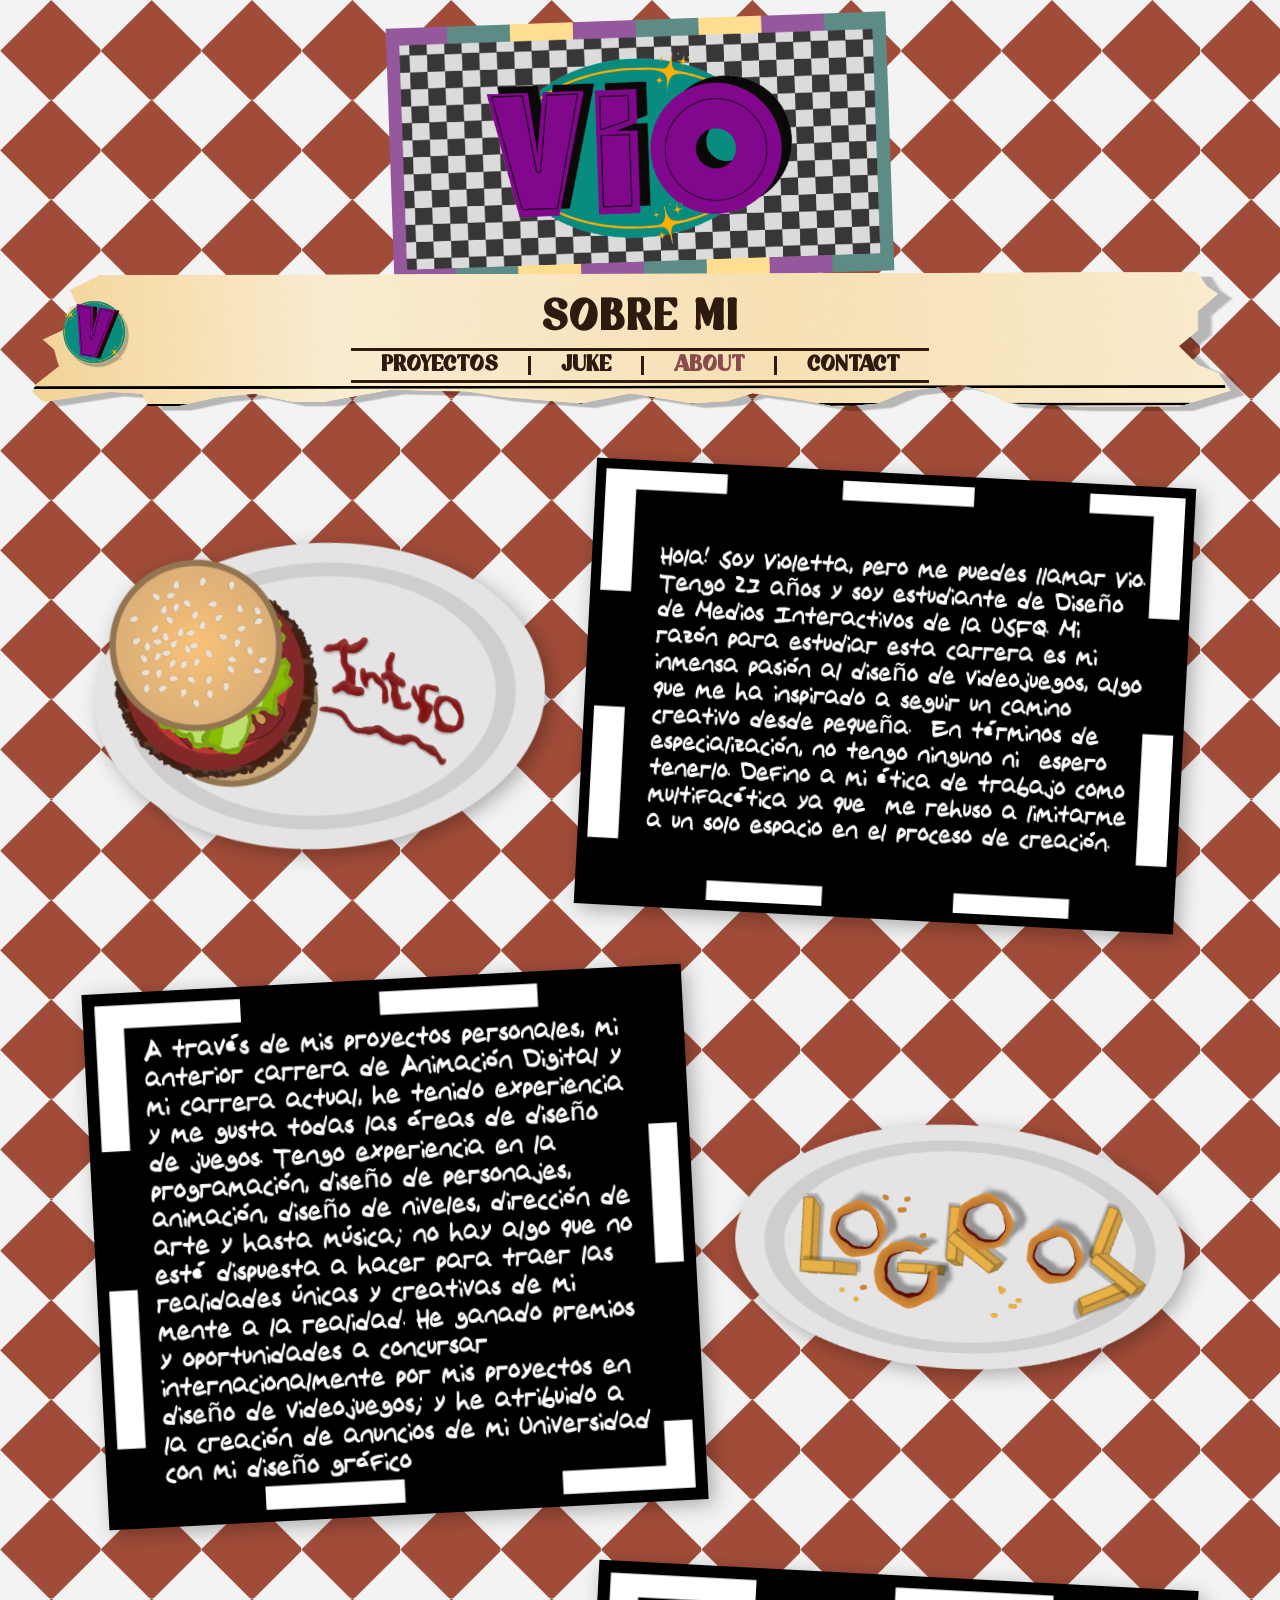
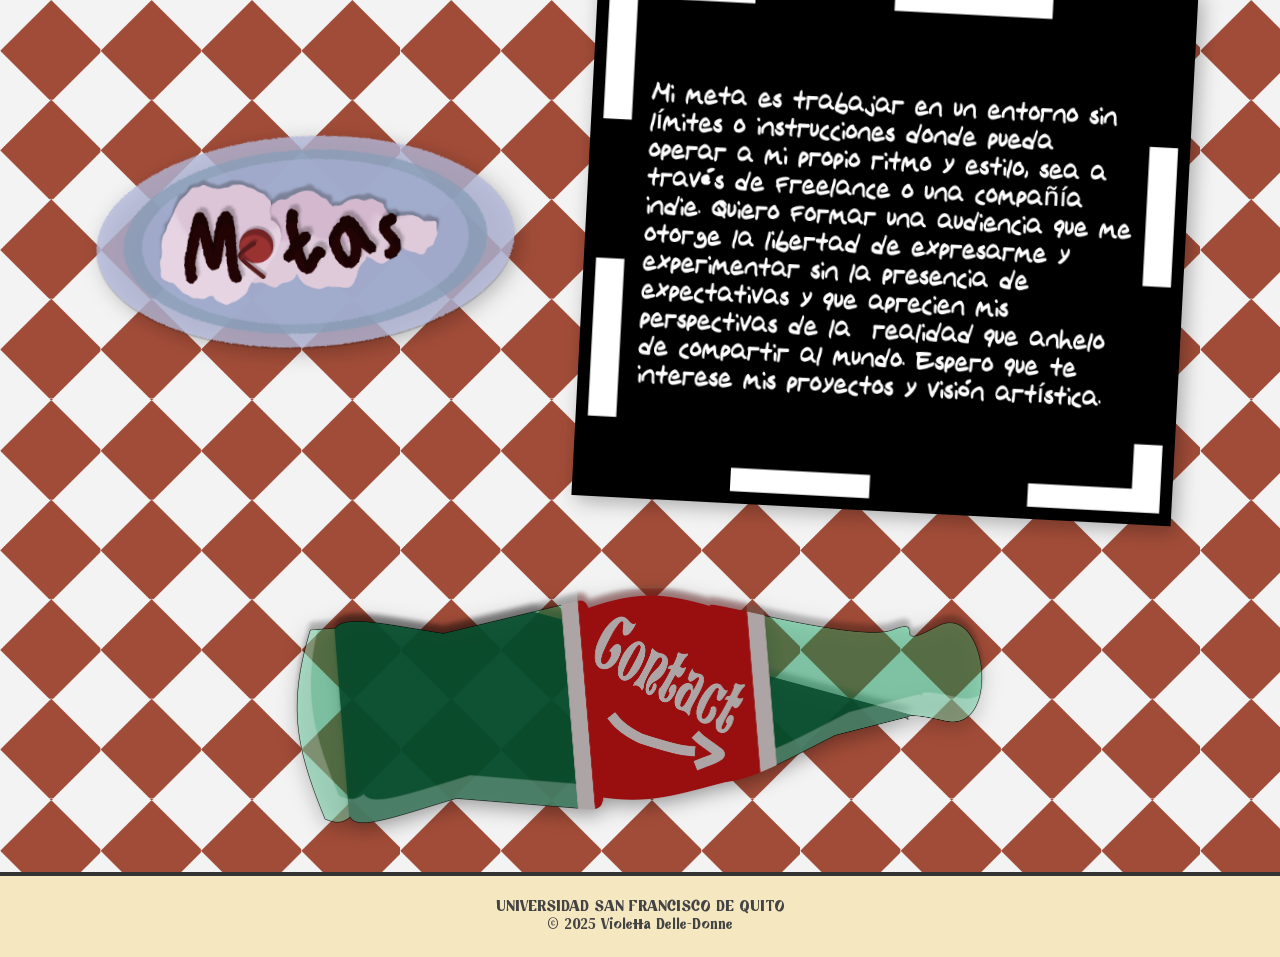
==== about.html @ 3cc7779f "Start" ====
<!DOCTYPE html>
<html lang="es">
<head>
    <meta charset="UTF-8">
    <meta name="viewport" content="width=device-width, initial-scale=1.0">
    <title>Sobre Mí - The Violet Report</title>
    <link rel="icon" href="img/favicon.png" type="image/png">
    <link rel="stylesheet" href="estiloabout.css">
</head>
<body>

    <header class="header-principal">
        <a href="index.html" class="logo-container">
            <img src="img/vio_logo_header.png" alt="Vio">
        </a>
    </header>

    <nav id="navbar-principal">
        <a href="index.html" class="nav-home-logo">
            <img src="img/v_home_button.png" alt="Inicio">
        </a>

        <div class="nav-content">
            <h2>SOBRE MI</h2>
            <ul>
                <li><a href="proyectos.html">PROYECTOS</a></li>
                <li><a href="jukebox.html">JUKE</a></li>
                <li><a href="about.html" class="active">ABOUT</a></li>
                <li><a href="contact.html">CONTACT</a></li>
            </ul>
        </div>
    </nav>

    <main class="about-container">
        
        <div class="about-row">
            <div class="about-img-container rotate-left">
                <img src="img/about_intro_plato.png" alt="Intro Hamburguesa">
            </div>
            <div class="about-text-container rotate-right">
                <img src="img/about_intro_texto.png" alt="Texto Intro">
            </div>
        </div>

        <div class="about-row reverse-layout">
            <div class="about-text-container rotate-left">
                <img src="img/about_logros_texto.png" alt="Texto Logros">
            </div>
            <div class="about-img-container rotate-right">
                <img src="img/about_logros_plato.png" alt="Logros Papas">
            </div>
        </div>

        <div class="about-row">
            <div class="about-img-container rotate-left">
                <img src="img/about_metas_plato.png" alt="Metas Batido">
            </div>
            <div class="about-text-container rotate-right">
                <img src="img/about_metas_texto.png" alt="Texto Metas">
            </div>
        </div>

    </main>

    <div class="bottle-container">
        <a href="contact.html" class="bottle-link">
            <img src="img/botella_contact.png" alt="Ir a Contacto">
        </a>
    </div>

    <footer>
        <p>UNIVERSIDAD SAN FRANCISCO DE QUITO</p>
        <p>&copy; 2025 Violetta Delle-Donne</p>
    </footer> 

</body>
</html>
---- estiloabout.css ----
@font-face {
  font-family: 'VintageTitulo';
  src: url('fonts/RougeVintage.ttf') format('truetype');
  font-style: normal;
  font-display: swap;
}

* {
    box-sizing: border-box;
    margin: 0;
    padding: 0;
}

body {
    font-family: 'VintageTitulo', Arial, sans-serif; 
    color: #333;
    min-height: 100vh;
    background-image: url('img/fondo_ajedrez.png');
    background-repeat: repeat; 
    background-size: 400px auto; 
    background-color: #8b4513; 
}

.header-principal {
    width: 100%;
    height: auto; 
    display: flex;
    justify-content: center;
    align-items: center;
    background: transparent;
    padding-top: 20px;
    padding-bottom: 10px;
}

.logo-container img {
    width: 100%;
    max-width: 500px; 
    height: auto;
    transform: rotate(-2deg); 
    transition: transform 0.3s ease;
}

.logo-container:hover img {
    transform: scale(1.05);
}

#navbar-principal {
    position: sticky;
    top: 0;
    z-index: 1000;
    width: 95%; 
    max-width: 1600px; 
    margin: 0 auto;
    background-image: url('img/nav_fondo.png');
    background-size: 100% 100%;
    background-repeat: no-repeat;
    background-position: center;
    background-color: transparent; 
    display: flex;
    align-items: center;
    justify-content: center;
    padding: 30px 50px; 
    margin-top: -20px; 
}

.nav-home-logo {
    position: absolute;
    left: 2%; 
    top: 15%;
    width: 80px; 
    height: 80px;
    z-index: 1001;
}

.nav-home-logo img {
    width: 100%;
    height: 100%;
    object-fit: contain;
}

.nav-content {
    text-align: center;
    width: 100%;
}

#navbar-principal h2 {
    font-size: 2.5rem; 
    color: #2e1a0f;
    margin-bottom: 10px;
    font-family: 'VintageTitulo', serif;
    text-transform: uppercase;
    letter-spacing: 2px;
}

#navbar-principal ul {
    list-style: none;
    display: inline-flex;
    justify-content: center;
    gap: 0;
    border-top: 3px solid #2e1a0f;
    border-bottom: 3px solid #2e1a0f;
    padding: 5px 0;
}

#navbar-principal ul li {
    border-right: 3px solid #2e1a0f;
}
#navbar-principal ul li:last-child {
    border-right: none;
}

#navbar-principal ul a {
    text-decoration: none;
    color: #2e1a0f;
    font-weight: bold;
    font-size: 1.3rem; 
    padding: 0 30px; 
    text-transform: uppercase;
    font-family: 'VintageTitulo', serif;
}

#navbar-principal ul a:hover, #navbar-principal ul a.active {
    color: #8a4b4b;
}

.about-container {
    width: 95%;
    max-width: 1200px;
    margin: 40px auto;
    display: flex;
    flex-direction: column;
    gap: 60px; 
    padding: 20px;
}

.about-row {
    display: flex;
    justify-content: center;
    align-items: center;
    gap: 40px; 
    width: 100%;
}

.rotate-left img { transform: rotate(-3deg); transition: transform 0.3s ease; }
.rotate-right img { transform: rotate(3deg); transition: transform 0.3s ease; }

.about-row:hover img {
    transform: scale(1.02) rotate(0deg); 
}

.about-img-container img, 
.about-text-container img {
    display: block;
    width: 100%;
    height: auto;
    filter: drop-shadow(5px 5px 10px rgba(0,0,0,0.3));
}

.about-img-container {
    flex: 1;
    max-width: 450px; 
}

.about-text-container {
    flex: 1.2; 
    max-width: 600px; 
}

.bottle-container {
    width: 100%;
    display: flex;
    justify-content: center;
    margin-top: 20px;
    margin-bottom: -40px; 
    position: relative;
    z-index: 10;
}

.bottle-link {
    display: block;
    width: 100%;
    max-width: 700px; 
    transition: transform 0.3s ease;
}

.bottle-link img {
    width: 100%;
    height: auto;
    display: block;
    filter: drop-shadow(0 5px 10px rgba(0,0,0,0.4));
}

.bottle-link:hover {
    transform: rotate(-3deg) scale(1.05); 
}

footer {
    background-color: #f5e8c0;
    color: #444;
    text-align: center;
    padding: 20px;
    margin-top: 80px; 
    border-top: 4px solid #333;
}

footer p {
    margin: 5px 0;
    font-size: 0.9rem;
}

@media (max-width: 768px) {
    
    #navbar-principal { padding: 15px 20px 40px 20px; flex-direction: column; width: 98%; }
    #navbar-principal h2 { font-size: 1.8rem; margin-top: 15px; margin-bottom: 5px; }
    .nav-home-logo { width: 50px; height: 50px; left: 10px; top: 10px; position: absolute; }
    #navbar-principal ul { display: grid; grid-template-columns: 1fr 1fr; gap: 0; width: 100%; margin-top: 0; margin-bottom: 5px; border-top: 2px solid #2e1a0f; border-bottom: 2px solid #2e1a0f; padding: 0; }
    #navbar-principal ul li { border: none; display: flex; justify-content: center; align-items: center; padding: 6px 0; border-bottom: 1px solid #2e1a0f; }
    #navbar-principal ul li:nth-last-child(-n+2) { border-bottom: none; }
    #navbar-principal ul li:nth-child(odd) { border-right: 1px solid #2e1a0f; }
    #navbar-principal ul a { font-size: 1rem; padding: 0; }

    .about-container {
        gap: 40px;
    }

    .about-row {
        flex-direction: column; 
        text-align: center;
        gap: 20px;
    }

    .about-row.reverse-layout {
        flex-direction: column-reverse; 
    }

    .about-img-container {
        max-width: 250px; 
    }
    
    .about-text-container {
        max-width: 100%; 
    }

    .bottle-link {
        width: 80%; 
        max-width: 350px;
    }
}
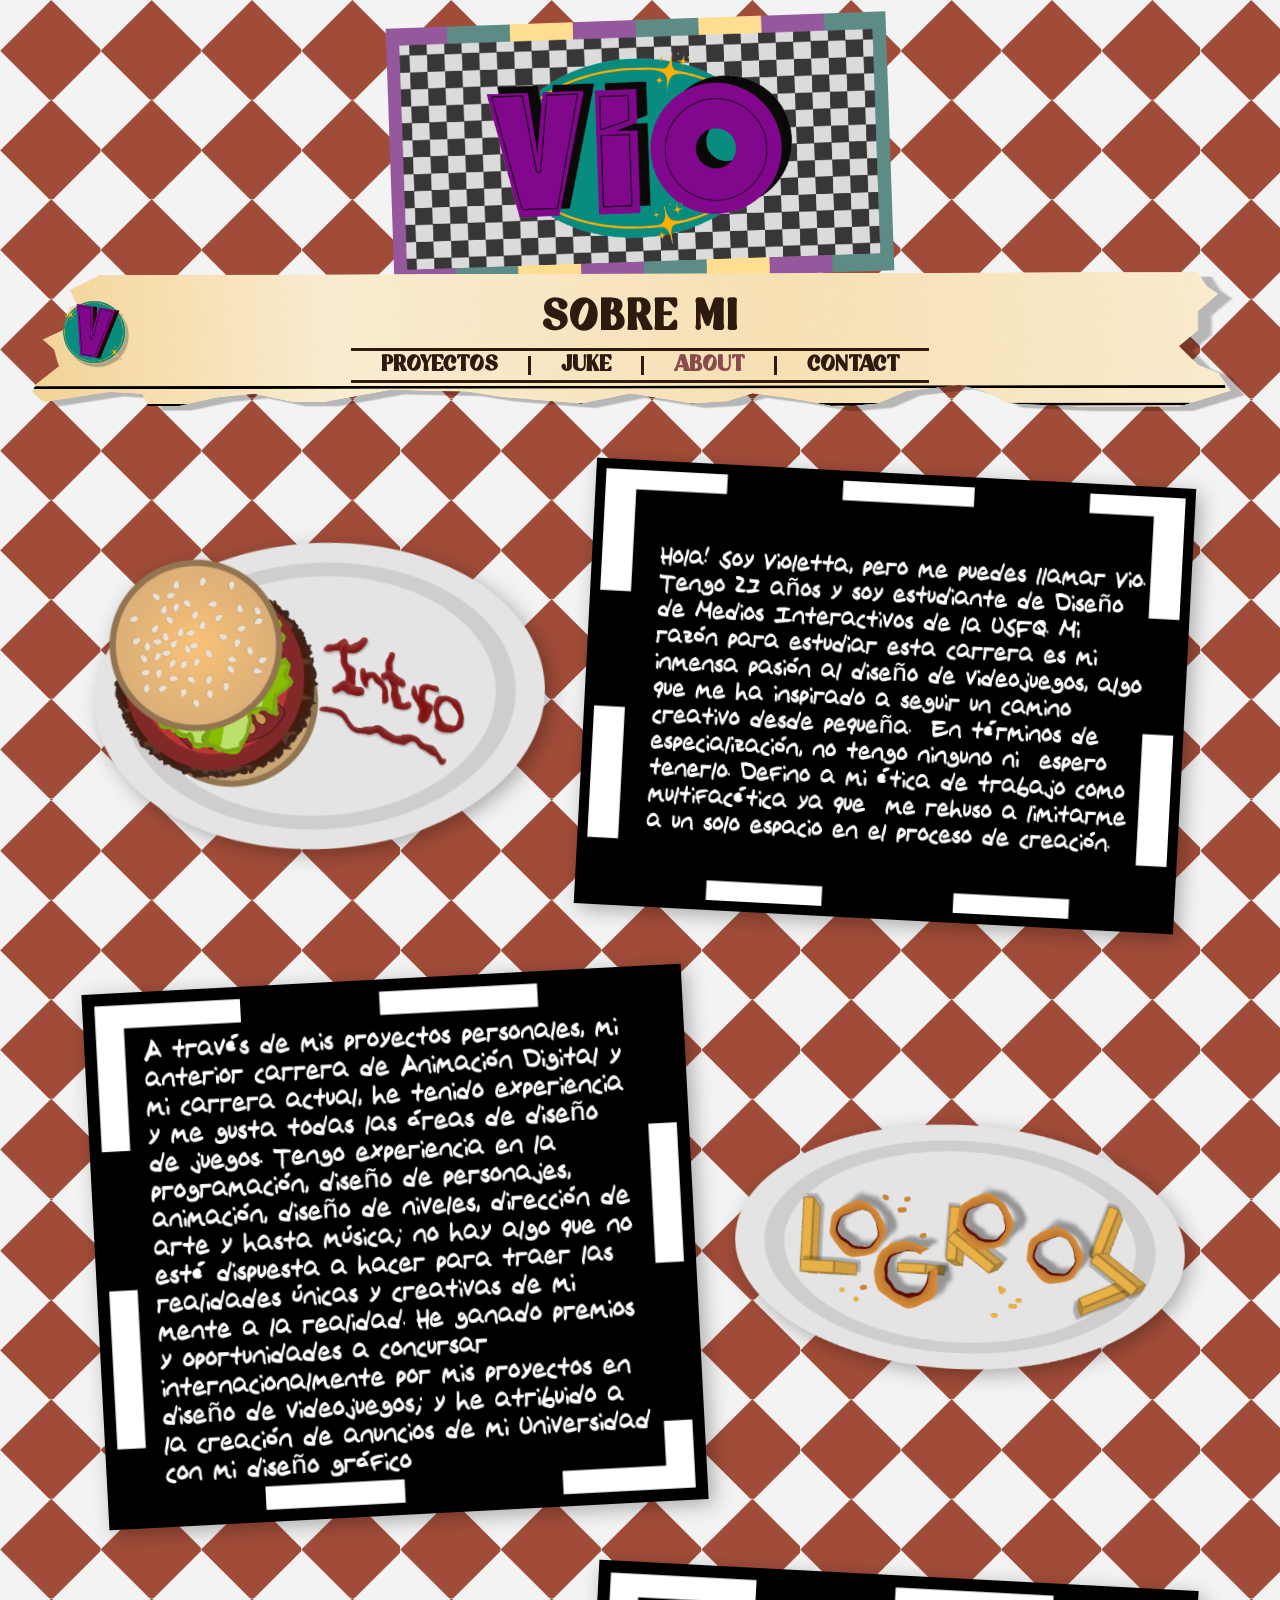
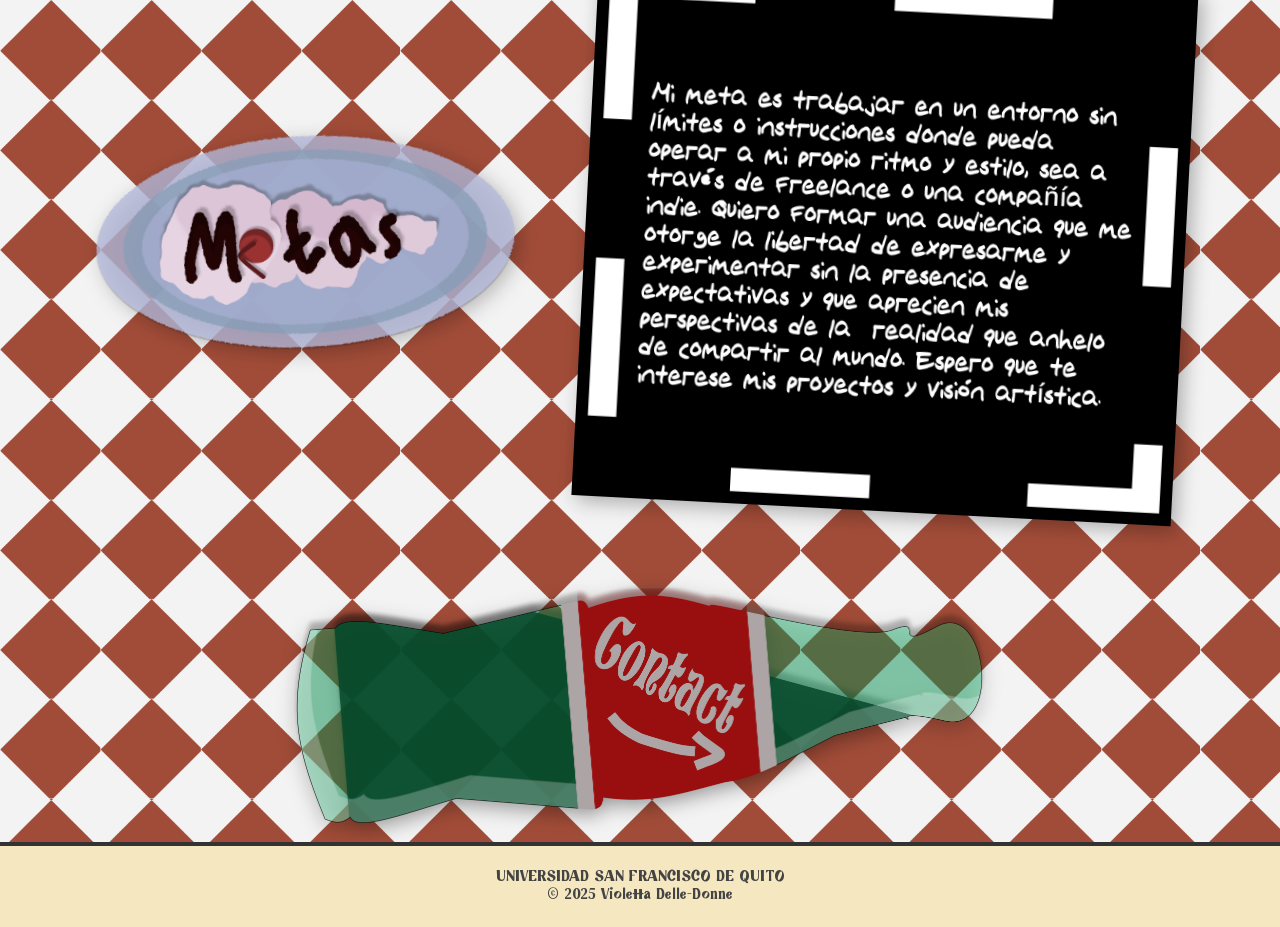
==== commit 038d5f12: "Global css added" ====
--- a/about.html
+++ b/about.html
@@ -5,6 +5,7 @@
     <meta name="viewport" content="width=device-width, initial-scale=1.0">
     <title>Sobre Mí - The Violet Report</title>
     <link rel="icon" href="img/favicon.png" type="image/png">
+    <link rel="stylesheet" href="global.css">
     <link rel="stylesheet" href="estiloabout.css">
 </head>
 <body>
--- a/global.css
+++ b/global.css
@@ -0,0 +1,159 @@
+/* 1. IMPORTAR FUENTES (La nueva legible y tu fuente Vintage) */
+@import url('https://fonts.googleapis.com/css2?family=Outfit:wght@300;400;600&display=swap');
+
+@font-face {
+  font-family: 'VintageTitulo';
+  src: url('fonts/RougeVintage.ttf') format('truetype');
+  font-style: normal;
+  font-display: swap;
+}
+
+/* 2. REGLAS GENERALES Y TIPOGRAFÍA */
+* {
+    box-sizing: border-box;
+    margin: 0;
+    padding: 0;
+}
+
+body {
+    /* Aquí aplicamos la fuente nueva a TODO el texto por defecto */
+    font-family: 'Outfit', Arial, sans-serif; 
+    color: #333;
+    min-height: 100vh;
+}
+
+/* Forzamos a que los títulos y botones mantengan tu fuente creativa */
+h1, h2, h3, .nav-content a {
+    font-family: 'VintageTitulo', serif;
+}
+
+/* 3. HEADER Y LOGO */
+.header-principal {
+    width: 100%;
+    height: auto; 
+    display: flex;
+    justify-content: center;
+    align-items: center;
+    background: transparent;
+    padding-top: 20px;
+    padding-bottom: 10px;
+}
+
+.logo-container img {
+    width: 100%;
+    max-width: 500px; 
+    height: auto;
+    transform: rotate(-2deg); 
+    transition: transform 0.3s ease;
+}
+
+.logo-container:hover img {
+    transform: scale(1.05);
+}
+
+/* 4. BARRA DE NAVEGACIÓN (Desktop) */
+#navbar-principal {
+    position: sticky;
+    top: 0;
+    z-index: 1000;
+    width: 95%; 
+    max-width: 1600px; 
+    margin: 0 auto;
+    background-image: url('img/nav_fondo.png');
+    background-size: 100% 100%;
+    background-repeat: no-repeat;
+    background-position: center;
+    background-color: transparent; 
+    display: flex;
+    align-items: center;
+    justify-content: center;
+    padding: 30px 50px; 
+    margin-top: -20px; 
+}
+
+.nav-home-logo {
+    position: absolute;
+    left: 2%; 
+    top: 15%;
+    width: 80px; 
+    height: 80px;
+    z-index: 1001;
+}
+
+.nav-home-logo img {
+    width: 100%;
+    height: 100%;
+    object-fit: contain;
+}
+
+.nav-content {
+    text-align: center;
+    width: 100%;
+}
+
+#navbar-principal h2 {
+    font-size: 2.5rem; 
+    color: #2e1a0f;
+    margin-bottom: 10px;
+    text-transform: uppercase;
+    letter-spacing: 2px;
+}
+
+#navbar-principal ul {
+    list-style: none;
+    display: inline-flex;
+    justify-content: center;
+    gap: 0;
+    border-top: 3px solid #2e1a0f;
+    border-bottom: 3px solid #2e1a0f;
+    padding: 5px 0;
+}
+
+#navbar-principal ul li {
+    border-right: 3px solid #2e1a0f;
+}
+#navbar-principal ul li:last-child {
+    border-right: none;
+}
+
+#navbar-principal ul a {
+    text-decoration: none;
+    color: #2e1a0f;
+    font-weight: bold;
+    font-size: 1.3rem; 
+    padding: 0 30px; 
+    text-transform: uppercase;
+}
+
+#navbar-principal ul a:hover, #navbar-principal ul a.active {
+    color: #8a4b4b;
+}
+
+/* 5. FOOTER GLOBAL */
+footer {
+    background-color: #f5e8c0;
+    color: #444;
+    text-align: center;
+    padding: 20px;
+    margin-top: 50px; /* Unificado */
+    border-top: 4px solid #333;
+    position: relative;
+    z-index: 40;
+}
+
+footer p {
+    margin: 5px 0;
+    font-size: 0.9rem;
+}
+
+/* 6. RESPONSIVE (Móviles) PARA ELEMENTOS GLOBALES */
+@media (max-width: 768px) {
+    #navbar-principal { padding: 15px 20px 40px 20px; flex-direction: column; width: 98%; }
+    #navbar-principal h2 { font-size: 1.8rem; margin-top: 15px; margin-bottom: 5px; }
+    .nav-home-logo { width: 50px; height: 50px; left: 10px; top: 10px; position: absolute; }
+    #navbar-principal ul { display: grid; grid-template-columns: 1fr 1fr; gap: 0; width: 100%; margin-top: 0; margin-bottom: 5px; border-top: 2px solid #2e1a0f; border-bottom: 2px solid #2e1a0f; padding: 0; }
+    #navbar-principal ul li { border: none; display: flex; justify-content: center; align-items: center; padding: 6px 0; border-bottom: 1px solid #2e1a0f; }
+    #navbar-principal ul li:nth-last-child(-n+2) { border-bottom: none; }
+    #navbar-principal ul li:nth-child(odd) { border-right: 1px solid #2e1a0f; }
+    #navbar-principal ul a { font-size: 1rem; padding: 0; }
+}
--- a/estiloabout.css
+++ b/estiloabout.css
@@ -1,16 +1,3 @@
-@font-face {
-  font-family: 'VintageTitulo';
-  src: url('fonts/RougeVintage.ttf') format('truetype');
-  font-style: normal;
-  font-display: swap;
-}
-
-* {
-    box-sizing: border-box;
-    margin: 0;
-    padding: 0;
-}
-
 body {
     font-family: 'VintageTitulo', Arial, sans-serif; 
     color: #333;
@@ -21,16 +8,7 @@
     background-color: #8b4513; 
 }
 
-.header-principal {
-    width: 100%;
-    height: auto; 
-    display: flex;
-    justify-content: center;
-    align-items: center;
-    background: transparent;
-    padding-top: 20px;
-    padding-bottom: 10px;
-}
+
 
 .logo-container img {
     width: 100%;
@@ -44,24 +22,6 @@
     transform: scale(1.05);
 }
 
-#navbar-principal {
-    position: sticky;
-    top: 0;
-    z-index: 1000;
-    width: 95%; 
-    max-width: 1600px; 
-    margin: 0 auto;
-    background-image: url('img/nav_fondo.png');
-    background-size: 100% 100%;
-    background-repeat: no-repeat;
-    background-position: center;
-    background-color: transparent; 
-    display: flex;
-    align-items: center;
-    justify-content: center;
-    padding: 30px 50px; 
-    margin-top: -20px; 
-}
 
 .nav-home-logo {
     position: absolute;
@@ -83,45 +43,6 @@
     width: 100%;
 }
 
-#navbar-principal h2 {
-    font-size: 2.5rem; 
-    color: #2e1a0f;
-    margin-bottom: 10px;
-    font-family: 'VintageTitulo', serif;
-    text-transform: uppercase;
-    letter-spacing: 2px;
-}
-
-#navbar-principal ul {
-    list-style: none;
-    display: inline-flex;
-    justify-content: center;
-    gap: 0;
-    border-top: 3px solid #2e1a0f;
-    border-bottom: 3px solid #2e1a0f;
-    padding: 5px 0;
-}
-
-#navbar-principal ul li {
-    border-right: 3px solid #2e1a0f;
-}
-#navbar-principal ul li:last-child {
-    border-right: none;
-}
-
-#navbar-principal ul a {
-    text-decoration: none;
-    color: #2e1a0f;
-    font-weight: bold;
-    font-size: 1.3rem; 
-    padding: 0 30px; 
-    text-transform: uppercase;
-    font-family: 'VintageTitulo', serif;
-}
-
-#navbar-principal ul a:hover, #navbar-principal ul a.active {
-    color: #8a4b4b;
-}
 
 .about-container {
     width: 95%;
@@ -194,30 +115,9 @@
     transform: rotate(-3deg) scale(1.05); 
 }
 
-footer {
-    background-color: #f5e8c0;
-    color: #444;
-    text-align: center;
-    padding: 20px;
-    margin-top: 80px; 
-    border-top: 4px solid #333;
-}
-
-footer p {
-    margin: 5px 0;
-    font-size: 0.9rem;
-}
 
 @media (max-width: 768px) {
-    
-    #navbar-principal { padding: 15px 20px 40px 20px; flex-direction: column; width: 98%; }
-    #navbar-principal h2 { font-size: 1.8rem; margin-top: 15px; margin-bottom: 5px; }
-    .nav-home-logo { width: 50px; height: 50px; left: 10px; top: 10px; position: absolute; }
-    #navbar-principal ul { display: grid; grid-template-columns: 1fr 1fr; gap: 0; width: 100%; margin-top: 0; margin-bottom: 5px; border-top: 2px solid #2e1a0f; border-bottom: 2px solid #2e1a0f; padding: 0; }
-    #navbar-principal ul li { border: none; display: flex; justify-content: center; align-items: center; padding: 6px 0; border-bottom: 1px solid #2e1a0f; }
-    #navbar-principal ul li:nth-last-child(-n+2) { border-bottom: none; }
-    #navbar-principal ul li:nth-child(odd) { border-right: 1px solid #2e1a0f; }
-    #navbar-principal ul a { font-size: 1rem; padding: 0; }
+
 
     .about-container {
         gap: 40px;
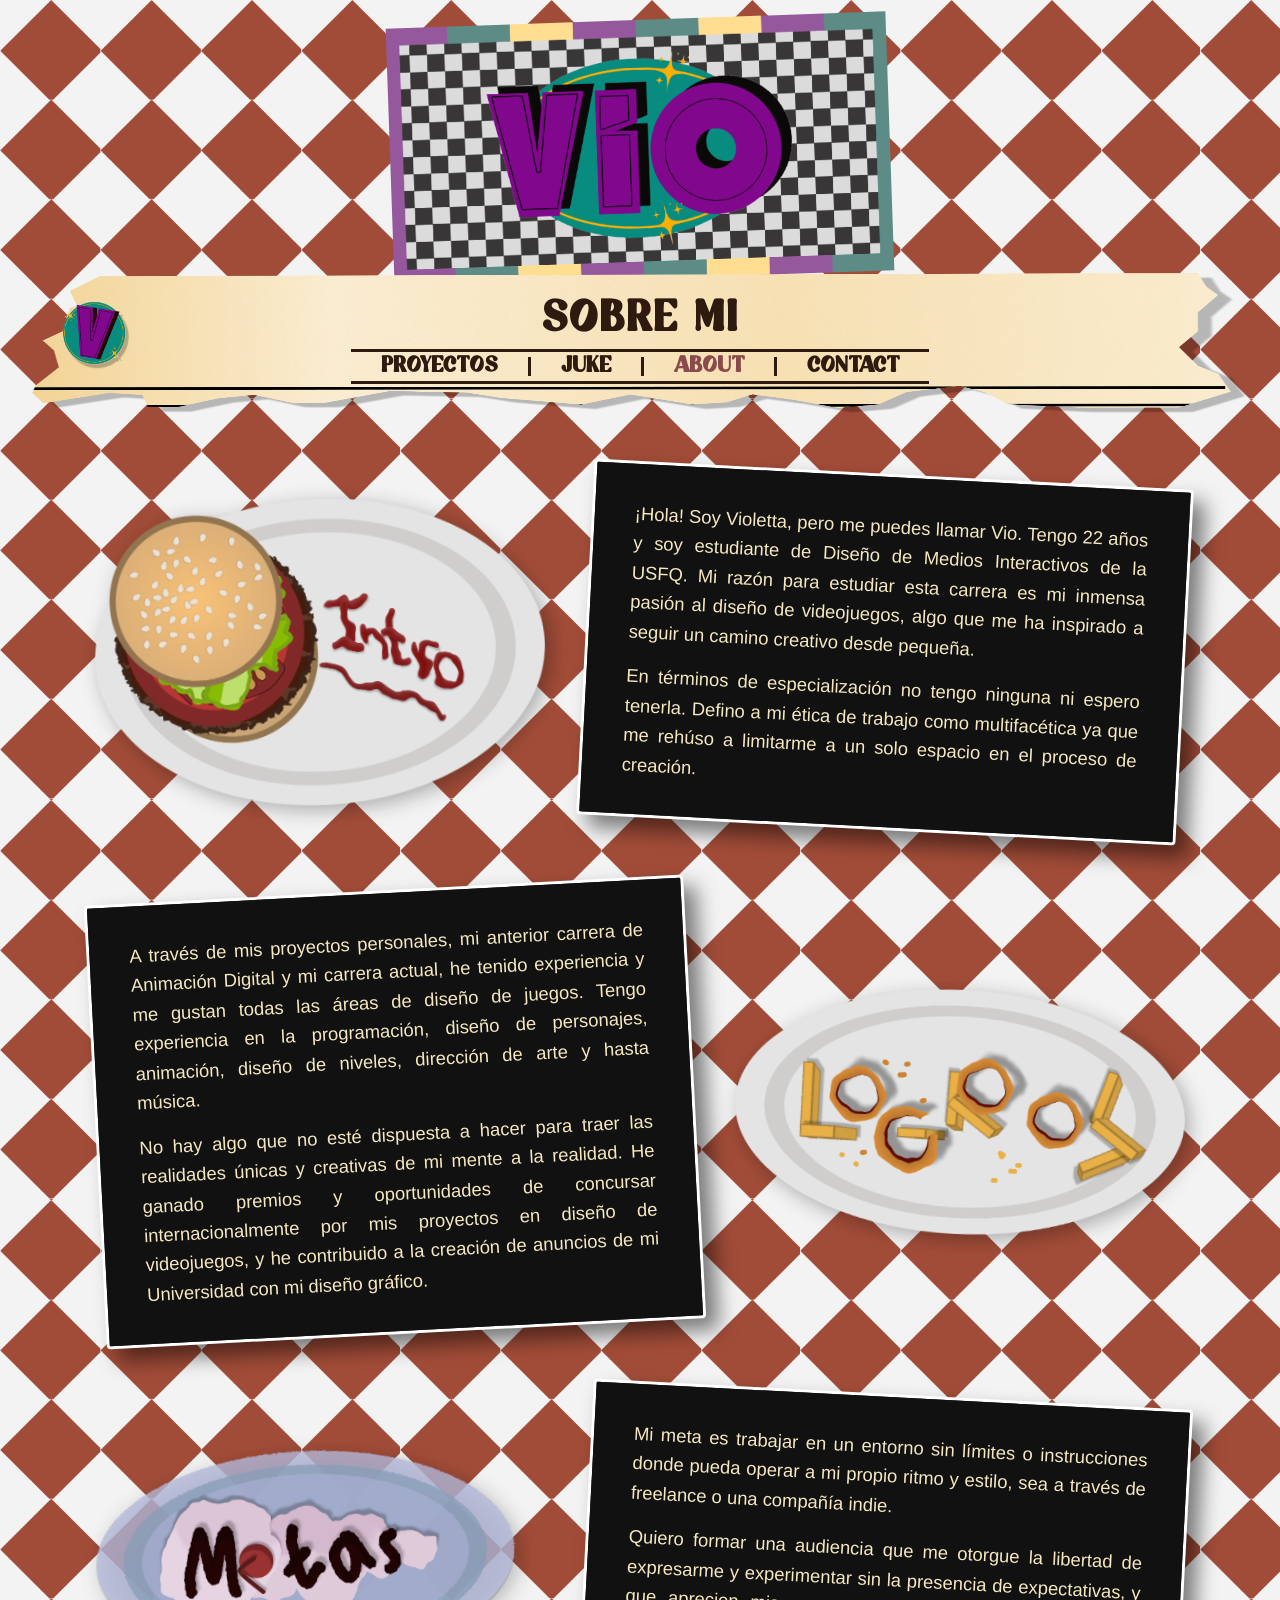
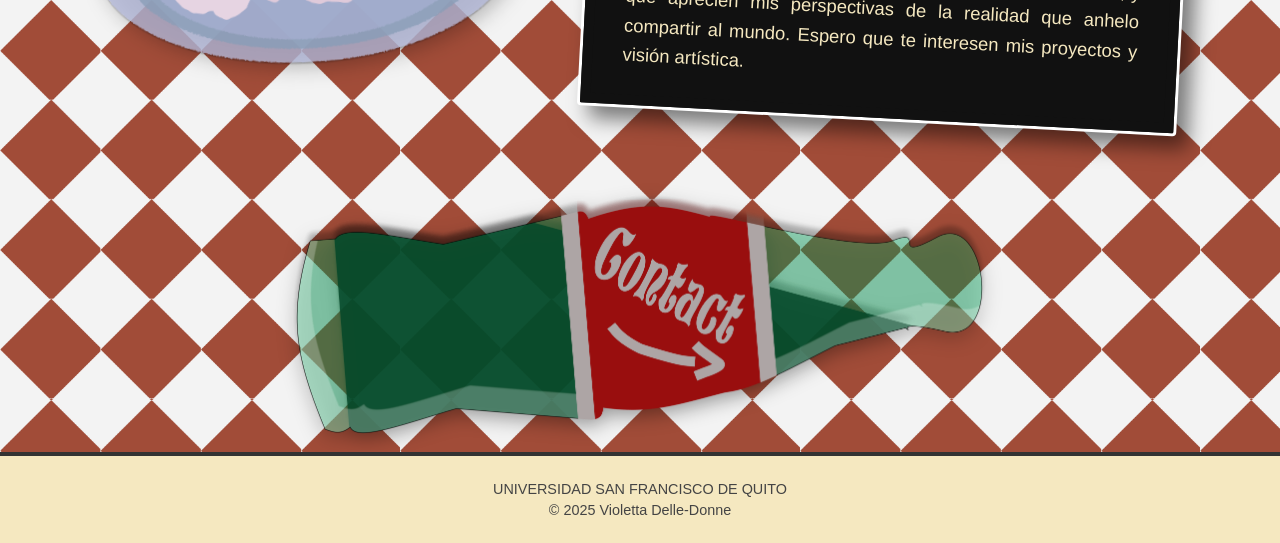
==== commit 857a3c32: "Transcripts" ====
--- a/about.html
+++ b/about.html
@@ -32,20 +32,28 @@
         </div>
     </nav>
 
-    <main class="about-container">
+<main class="about-container">
         
         <div class="about-row">
             <div class="about-img-container rotate-left">
                 <img src="img/about_intro_plato.png" alt="Intro Hamburguesa">
             </div>
             <div class="about-text-container rotate-right">
-                <img src="img/about_intro_texto.png" alt="Texto Intro">
+                <!-- AQUÍ VA EL NUEVO TEXTO HTML -->
+                <div class="tarjeta-texto-retro">
+                    <p>¡Hola! Soy Violetta, pero me puedes llamar Vio. Tengo 22 años y soy estudiante de Diseño de Medios Interactivos de la USFQ. Mi razón para estudiar esta carrera es mi inmensa pasión al diseño de videojuegos, algo que me ha inspirado a seguir un camino creativo desde pequeña.</p>
+                    <p>En términos de especialización no tengo ninguna ni espero tenerla. Defino a mi ética de trabajo como multifacética ya que me rehúso a limitarme a un solo espacio en el proceso de creación.</p>
+                </div>
             </div>
         </div>
 
         <div class="about-row reverse-layout">
             <div class="about-text-container rotate-left">
-                <img src="img/about_logros_texto.png" alt="Texto Logros">
+                <!-- AQUÍ VA EL NUEVO TEXTO HTML -->
+                <div class="tarjeta-texto-retro">
+                    <p>A través de mis proyectos personales, mi anterior carrera de Animación Digital y mi carrera actual, he tenido experiencia y me gustan todas las áreas de diseño de juegos. Tengo experiencia en la programación, diseño de personajes, animación, diseño de niveles, dirección de arte y hasta música.</p>
+                    <p>No hay algo que no esté dispuesta a hacer para traer las realidades únicas y creativas de mi mente a la realidad. He ganado premios y oportunidades de concursar internacionalmente por mis proyectos en diseño de videojuegos, y he contribuido a la creación de anuncios de mi Universidad con mi diseño gráfico.</p>
+                </div>
             </div>
             <div class="about-img-container rotate-right">
                 <img src="img/about_logros_plato.png" alt="Logros Papas">
@@ -57,7 +65,11 @@
                 <img src="img/about_metas_plato.png" alt="Metas Batido">
             </div>
             <div class="about-text-container rotate-right">
-                <img src="img/about_metas_texto.png" alt="Texto Metas">
+                <!-- AQUÍ VA EL NUEVO TEXTO HTML -->
+                <div class="tarjeta-texto-retro">
+                    <p>Mi meta es trabajar en un entorno sin límites o instrucciones donde pueda operar a mi propio ritmo y estilo, sea a través de freelance o una compañía indie.</p>
+                    <p>Quiero formar una audiencia que me otorgue la libertad de expresarme y experimentar sin la presencia de expectativas, y que aprecien mis perspectivas de la realidad que anhelo compartir al mundo. Espero que te interesen mis proyectos y visión artística.</p>
+                </div>
             </div>
         </div>
 
--- a/estiloabout.css
+++ b/estiloabout.css
@@ -1,48 +1,9 @@
 body {
-    font-family: 'VintageTitulo', Arial, sans-serif; 
-    color: #333;
-    min-height: 100vh;
     background-image: url('img/fondo_ajedrez.png');
     background-repeat: repeat; 
     background-size: 400px auto; 
     background-color: #8b4513; 
 }
-
-
-
-.logo-container img {
-    width: 100%;
-    max-width: 500px; 
-    height: auto;
-    transform: rotate(-2deg); 
-    transition: transform 0.3s ease;
-}
-
-.logo-container:hover img {
-    transform: scale(1.05);
-}
-
-
-.nav-home-logo {
-    position: absolute;
-    left: 2%; 
-    top: 15%;
-    width: 80px; 
-    height: 80px;
-    z-index: 1001;
-}
-
-.nav-home-logo img {
-    width: 100%;
-    height: 100%;
-    object-fit: contain;
-}
-
-.nav-content {
-    text-align: center;
-    width: 100%;
-}
-
 
 .about-container {
     width: 95%;
@@ -62,15 +23,23 @@
     width: 100%;
 }
 
-.rotate-left img { transform: rotate(-3deg); transition: transform 0.3s ease; }
-.rotate-right img { transform: rotate(3deg); transition: transform 0.3s ease; }
+/* Aplicamos la rotación tanto a las imágenes como a las nuevas tarjetas de texto */
+.rotate-left img, .rotate-left .tarjeta-texto-retro { 
+    transform: rotate(-3deg); 
+    transition: transform 0.3s ease; 
+}
 
-.about-row:hover img {
+.rotate-right img, .rotate-right .tarjeta-texto-retro { 
+    transform: rotate(3deg); 
+    transition: transform 0.3s ease; 
+}
+
+/* Efecto hover para imágenes y tarjetas */
+.about-row:hover img, .about-row:hover .tarjeta-texto-retro {
     transform: scale(1.02) rotate(0deg); 
 }
 
-.about-img-container img, 
-.about-text-container img {
+.about-img-container img {
     display: block;
     width: 100%;
     height: auto;
@@ -115,10 +84,31 @@
     transform: rotate(-3deg) scale(1.05); 
 }
 
+/* --- ESTILOS PARA LAS TARJETAS DE TEXTO RETRO --- */
+.tarjeta-texto-retro {
+    background-color: #111;
+    color: #f5e8c0; 
+    padding: 35px 40px;
+    border: 3px solid #fff;
+    outline: 10px solid #111;
+    outline-offset: -13px;
+    box-shadow: 12px 12px 20px rgba(0,0,0,0.5);
+    border-radius: 4px;
+}
 
+.tarjeta-texto-retro p {
+    font-size: 1.15rem;
+    line-height: 1.6;
+    margin-bottom: 15px;
+    text-align: justify;
+}
+
+.tarjeta-texto-retro p:last-child {
+    margin-bottom: 0;
+}
+
+/* --- UN SOLO BLOQUE MEDIA QUERY AL FINAL PARA RESPONSIVE --- */
 @media (max-width: 768px) {
-
-
     .about-container {
         gap: 40px;
     }
@@ -145,4 +135,11 @@
         width: 80%; 
         max-width: 350px;
     }
+
+    .tarjeta-texto-retro {
+        padding: 25px 20px;
+        font-size: 1rem;
+        outline: 6px solid #111;
+        outline-offset: -9px;
+    }
 }
